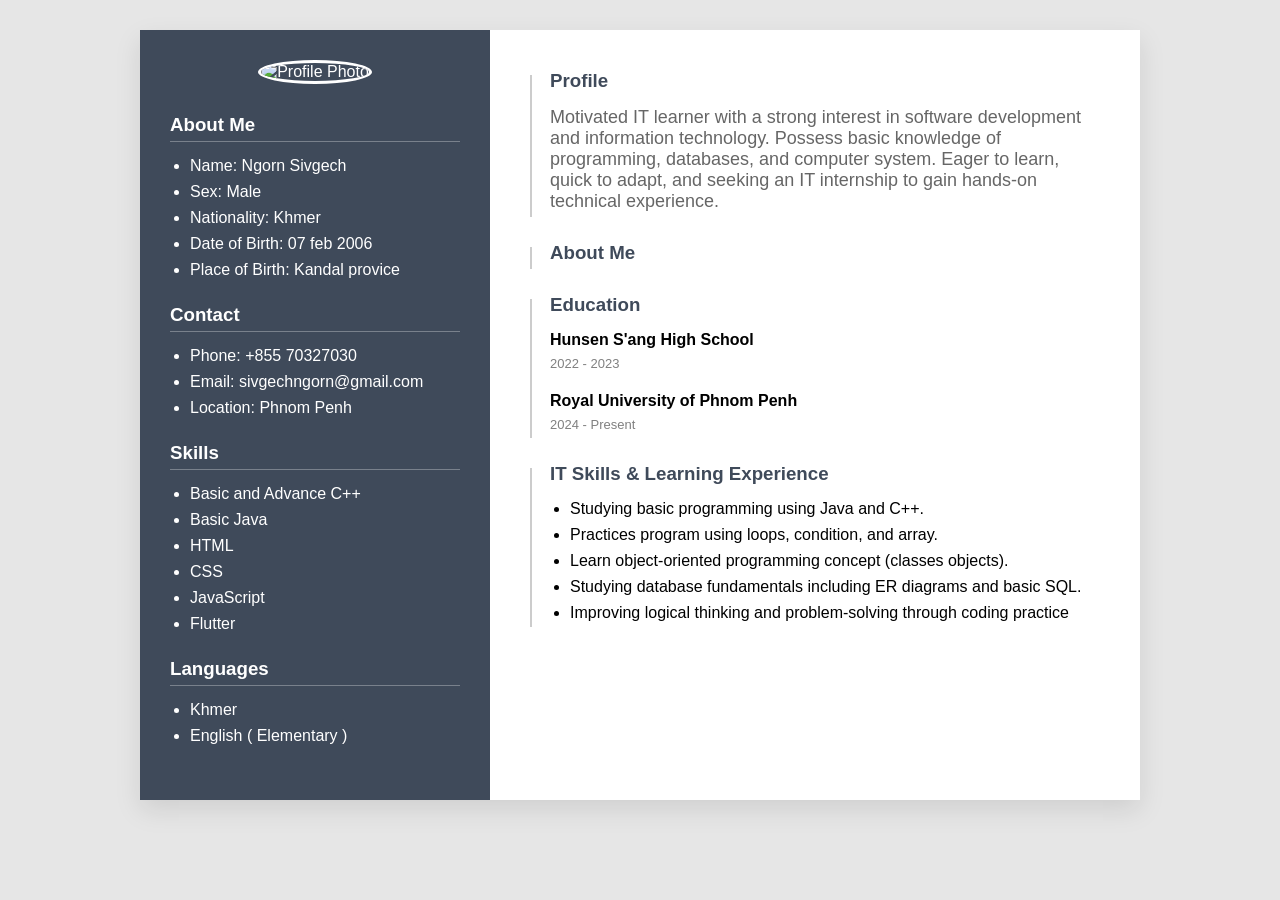
==== index.html @ d09bafdc "Update and rename CV.html to index.html" ====
<!DOCTYPE html>
<html lang="en">
<head>
<meta charset="UTF-8">
<meta name="viewport" content="width=device-width, initial-scale=1.0">
<title>Your Name - CV</title>
<link rel="stylesheet" href="CV.css">
</head>
<body>

<div class="container">

    <!-- LEFT SIDE -->
    <div class="left">

        <div class="profile">
            <img src="profile.jpg" alt="Profile Photo">
        </div>

        <section>
            <h3>About Me</h3>
            <ul>
                <li>Name: Ngorn Sivgech</li>
                <li>Sex: Male</li>
                <li>Nationality: Khmer</li>
                <li>Date of Birth: 07 feb 2006</li>
                <li>Place of Birth: Kandal provice</li>
            </ul>
        </section>

        <section>
            <h3>Contact</h3>
            <ul>
                <li>Phone: +855 70327030</li>
                <li>Email: sivgechngorn@gmail.com</li>
                <li>Location: Phnom Penh</li>
            </ul>
        </section>

        <section>
            <h3>Skills</h3>
            <ul>
                <li>Basic and Advance C++</li>
                <li>Basic Java</li>
                <li>HTML</li>
                <li>CSS</li>
                <li>JavaScript</li>
                <li>Flutter</li>
            </ul>
        </section>

        <section>
            <h3>Languages</h3>
            <ul>
                <li>Khmer</li>
                <li>English ( Elementary )</li>
            </ul>
        </section>

    </div>

    <!-- RIGHT SIDE -->
    <div class="right">
        <section class="timeline">
            <header>
                <h3>Profile</h3>
                <h2>
                    Motivated IT learner with a strong interest in 
                    software development and information technology.
                    Possess basic knowledge of programming,
                    databases, and computer system. Eager to learn,
                    quick to adapt, and seeking an IT internship to gain
                    hands-on technical experience.
                </h2>
            </header>
        </section>

        <section class="timeline">
            <h3>About Me</h3>
            <p>
                <!-- Write your professional summary here -->
            </p>
        </section>

        <section class="timeline">
            <h3>Education</h3>

            <div class="item">
                <h4>Hunsen S'ang High School</h4>
                <span>2022 - 2023</span>
                <p></p>
            </div>

            <div class="item">
                <h4>Royal University of Phnom Penh</h4>
                <span>2024 - Present</span>
                <p></p>
            </div>

        </section>

        <section class="timeline">
            <h3>IT Skills & Learning Experience</h3>
            <ul>
                <li>Studying basic programming using Java and C++.</li>
                <li>Practices program using loops, condition, and array.</li>
                <li>Learn object-oriented programming concept (classes objects).</li>
                <li>Studying database fundamentals including ER diagrams and basic SQL.</li>
                <li>Improving logical thinking and problem-solving through coding practice</li>
            </ul>
        </section>

    </div>

</div>

</body>
</html>
---- CV.css ----
* {
    margin: 0;
    padding: 0;
    box-sizing: border-box;
    font-family: 'Segoe UI', sans-serif;
}

body {
    background: #e6e6e6;
}

.container {
    display: flex;
    max-width: 1000px;
    margin: 30px auto;
    background: white;
    box-shadow: 0 10px 25px rgba(0,0,0,0.1);
}

/* LEFT SIDE */
.left {
    width: 35%;
    background: #3f4a5a;
    color: white;
    padding: 30px;
}

.profile {
    text-align: center;
    margin-bottom: 30px;
}

.profile img {
    width: 140px;
    height: 140px;
    border-radius: 50%;
    border: 3px solid #ffffff;
    object-fit: cover;
}

.left h3 {
    margin-bottom: 15px;
    border-bottom: 1px solid rgba(255,255,255,0.3);
    padding-bottom: 5px;
}

.left ul {
    margin-bottom: 25px;
}

.left ul li {
    margin-bottom: 8px;
    font-size: 16px;
    margin-left: 20px;
}

.left p {
    margin-bottom: 10px;
    font-size: 16px;
}

/* RIGHT SIDE */
.right {
    width: 65%;
    padding: 40px;
}

header {
    margin-bottom: 30px;
}

header h1 {
    font-size: 32px;
    letter-spacing: 2px;
    color: #2c2c2c;
    
}

header h2 {
    font-weight: 400;
    color: #666;
    margin-top: 5px;
    font-size: 18px;
}

.timeline {
    margin-bottom: 30px;
    position: relative;
    padding-left: 20px;
}

.timeline h3 {
    margin-bottom: 15px;
    color: #3f4a5a;
}

.timeline::before {
    content: "";
    position: absolute;
    left: 0;
    top: 5px;
    width: 2px;
    height: 100%;
    background: #ccc;
}

.item {
    margin-bottom: 20px;
}

.item h4 {
    margin-bottom: 5px;
}

.item span {
    font-size: 13px;
    color: gray;
}

.timeline ul {
    margin-left: 20px;
}

.timeline ul li {
    margin-bottom: 8px;
}
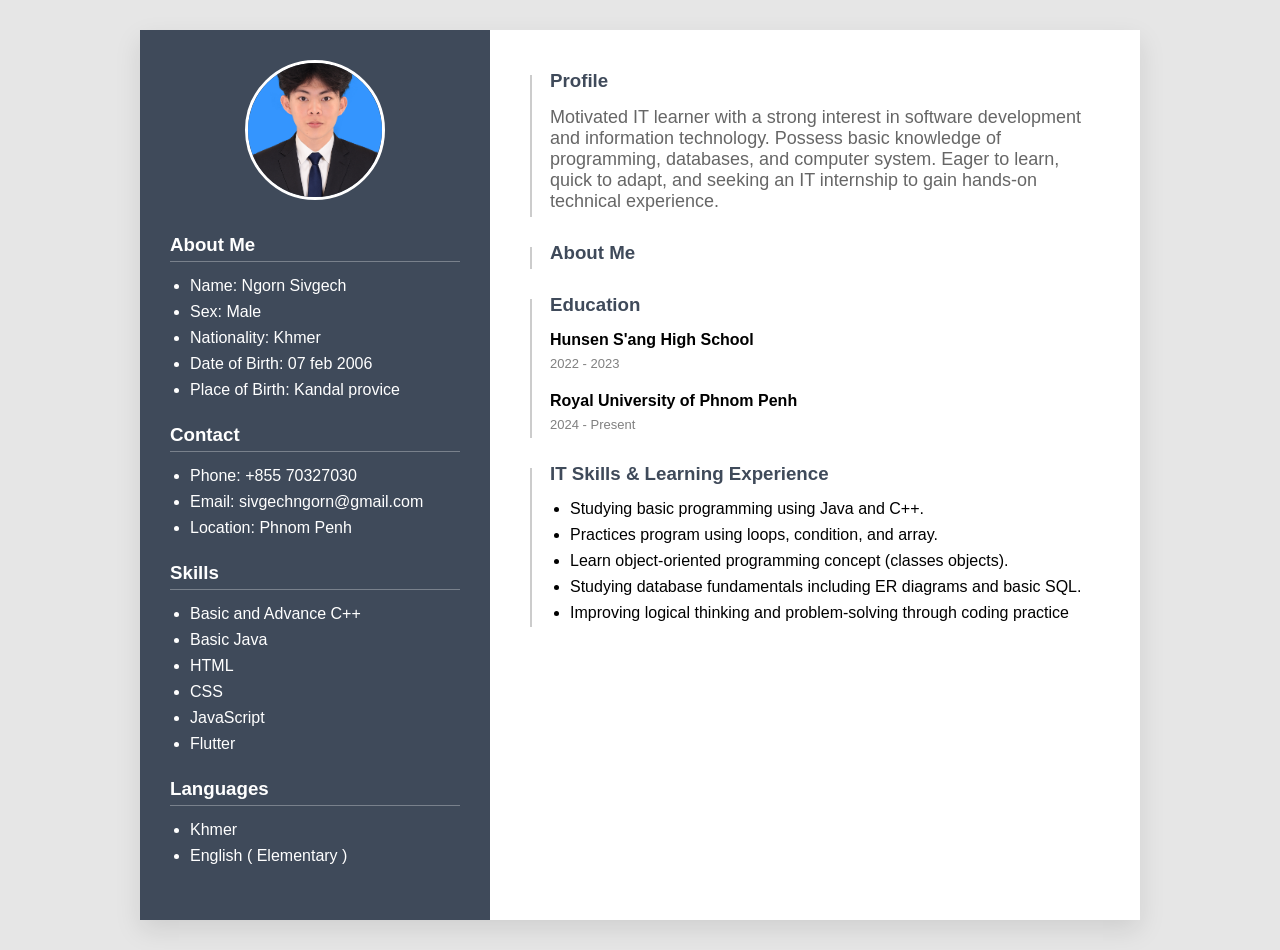
==== commit 7fd7ab93: "Update profile image and content in index.html" ====
--- a/index.html
+++ b/index.html
@@ -14,7 +14,7 @@
     <div class="left">
 
         <div class="profile">
-            <img src="profile.jpg" alt="Profile Photo">
+            <img src="4x6.JPG" alt="Profile Photo">
         </div>
 
         <section>
@@ -116,3 +116,4 @@
 
 </body>
 </html>
+
